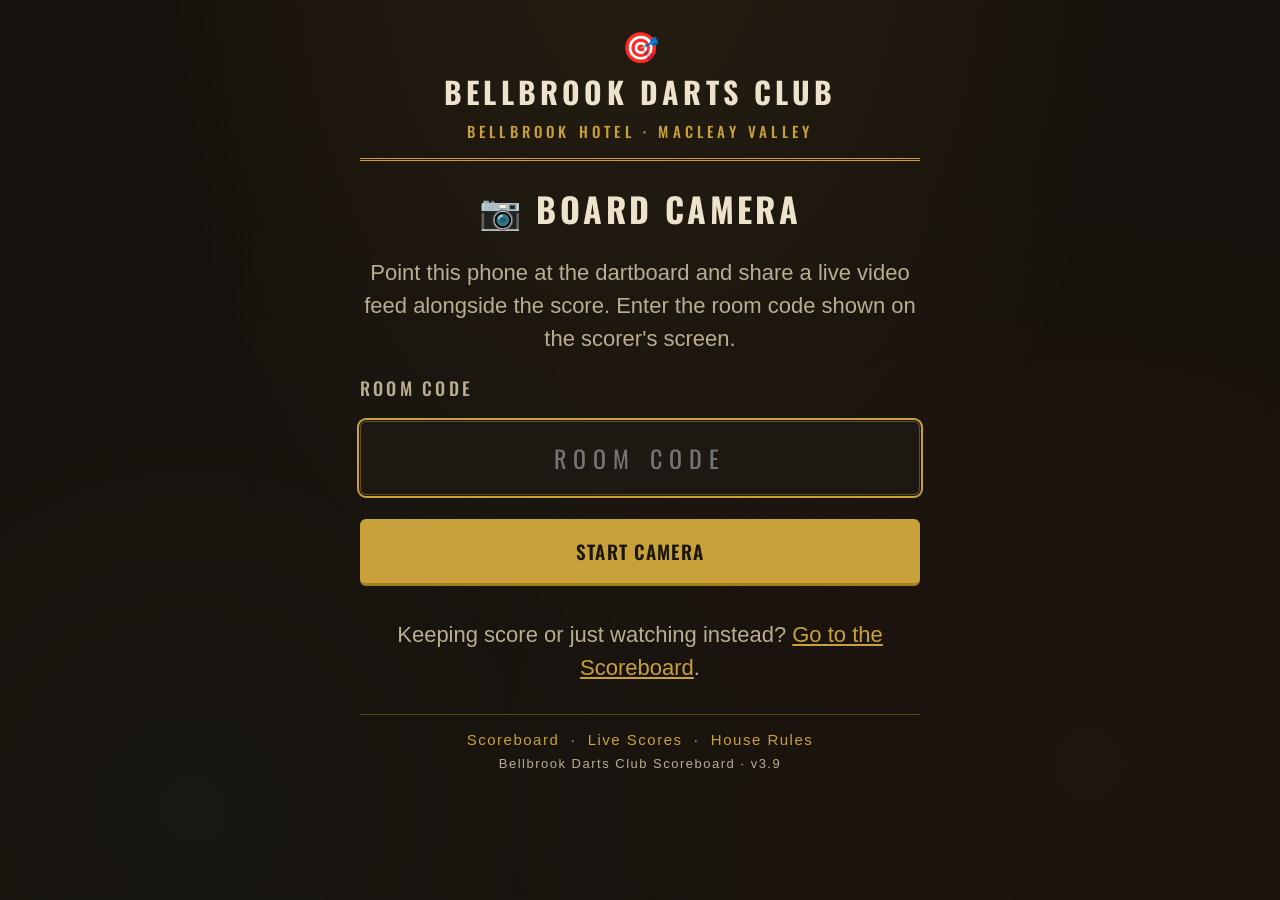
==== camera.html @ ba255c6f "Add pinch-to-zoom on the board camera video (v3.9) Spectators watching the live camera feed can now " ====
<!DOCTYPE html>
<html lang="en">
<head>
    <meta charset="UTF-8">
    <meta name="viewport" content="width=device-width, initial-scale=1.0">
    <title>Board Camera — Bellbrook Darts Club</title>
    <link rel="preconnect" href="https://fonts.googleapis.com">
    <link rel="preconnect" href="https://fonts.gstatic.com" crossorigin>
    <link href="https://fonts.googleapis.com/css2?family=Oswald:wght@500;600;700&display=swap" rel="stylesheet">
    <style>
        :root {
            --timber: #17120d;
            --walnut: #262019;
            --walnut-deep: #1d1812;
            --chalk: #ede3cc;
            --chalk-dim: #b9ad92;
            --brass: #c9a13b;
            --brass-deep: #a37f24;
            --board-red: #b23a2e;
            --board-green: #2f6e4f;
            --board-green-deep: #24543d;
            --display: 'Oswald', 'Arial Narrow', system-ui, sans-serif;
            --body: -apple-system, BlinkMacSystemFont, 'Segoe UI', Arial, sans-serif;
        }

        * { margin: 0; padding: 0; box-sizing: border-box; }

        body {
            font-family: var(--body);
            background: var(--timber);
            background-image:
                radial-gradient(ellipse at 50% -10%, rgba(201, 161, 59, 0.08) 0%, transparent 55%),
                radial-gradient(circle at 15% 90%, rgba(47, 110, 79, 0.05) 0%, transparent 45%),
                radial-gradient(circle at 85% 85%, rgba(178, 58, 46, 0.05) 0%, transparent 45%);
            background-attachment: fixed;
            color: var(--chalk);
            min-height: 100vh;
            padding: 15px;
            font-size: 22px;
        }

        .club-header {
            text-align: center;
            padding: 18px 10px 16px;
            margin: 0 auto 10px;
            border-bottom: 3px double var(--brass);
            max-width: 560px;
        }

        .club-header .club-mark { font-size: 30px; line-height: 1; margin-bottom: 6px; }

        .club-header .club-name {
            font-family: var(--display);
            font-weight: 700;
            font-size: 30px;
            letter-spacing: 0.14em;
            text-transform: uppercase;
        }

        .club-header .club-sub {
            font-family: var(--display);
            font-weight: 500;
            font-size: 15px;
            letter-spacing: 0.28em;
            text-transform: uppercase;
            color: var(--brass);
            margin-top: 6px;
        }

        main { max-width: 560px; margin: 0 auto; }

        h1 {
            text-align: center;
            margin: 22px 0;
            font-family: var(--display);
            font-weight: 700;
            font-size: 34px;
            letter-spacing: 0.1em;
            text-transform: uppercase;
        }

        .setup-note {
            text-align: center;
            color: var(--chalk-dim);
            margin: 20px 0;
            line-height: 1.5;
        }

        .label {
            font-family: var(--display);
            font-weight: 500;
            font-size: 18px;
            letter-spacing: 0.18em;
            text-transform: uppercase;
            color: var(--chalk-dim);
            margin-bottom: 8px;
        }

        input {
            width: 100%;
            padding: 18px;
            font-size: 24px;
            font-family: var(--display);
            letter-spacing: 0.3em;
            text-align: center;
            text-transform: uppercase;
            border: 1px solid rgba(201, 161, 59, 0.4);
            background: var(--walnut-deep);
            color: var(--chalk);
            border-radius: 6px;
            margin: 12px 0;
        }

        input:focus { outline: 2px solid var(--brass); outline-offset: 1px; }

        button {
            background: var(--brass);
            color: #1c1608;
            border: none;
            border-bottom: 3px solid var(--brass-deep);
            padding: 18px 24px;
            font-family: var(--display);
            font-size: 19px;
            font-weight: 600;
            letter-spacing: 0.06em;
            text-transform: uppercase;
            border-radius: 6px;
            cursor: pointer;
            width: 100%;
            margin: 12px 0;
        }

        button:active { background: var(--brass-deep); }
        button:disabled { background: var(--walnut-deep); color: #6e6653; border-bottom-color: #33291d; cursor: not-allowed; }

        button.ghost {
            background: var(--walnut);
            color: var(--chalk);
            border: 1px solid rgba(201, 161, 59, 0.4);
            border-bottom: 3px solid rgba(201, 161, 59, 0.4);
        }

        button.danger { background: var(--board-red); color: var(--chalk); border-bottom-color: #8e2c22; }

        .message {
            background: var(--board-red);
            color: var(--chalk);
            padding: 15px;
            border-radius: 6px;
            margin: 15px 0;
            text-align: center;
            font-weight: 600;
        }

        .message.success { background: var(--board-green); }

        .cam-preview {
            width: 100%;
            border-radius: 8px;
            border: 2px solid var(--brass);
            background: #000;
            margin: 15px 0;
            display: block;
        }

        .cam-status {
            text-align: center;
            font-family: var(--display);
            font-weight: 600;
            letter-spacing: 0.1em;
            text-transform: uppercase;
            margin: 10px 0;
            color: var(--chalk-dim);
        }

        .cam-status.live { color: var(--board-green); }

        .viewer-count {
            text-align: center;
            color: var(--chalk-dim);
            margin: 6px 0 16px;
            font-size: 18px;
        }

        .club-footer {
            text-align: center;
            max-width: 560px;
            margin: 30px auto 10px;
            padding-top: 16px;
            border-top: 1px solid rgba(201, 161, 59, 0.35);
            font-size: 15px;
            letter-spacing: 0.1em;
            color: var(--chalk-dim);
        }

        .club-footer a { color: var(--brass); text-decoration: none; }
    </style>
</head>
<body>

<header class="club-header">
    <div class="club-mark">🎯</div>
    <div class="club-name">Bellbrook Darts Club</div>
    <div class="club-sub">Bellbrook Hotel · Macleay Valley</div>
</header>

<main>

<h1>📷 Board Camera</h1>

<!-- Join screen -->
<div id="joinScreen">
    <p class="setup-note">Point this phone at the dartboard and share a live video feed alongside the score. Enter the room code shown on the scorer's screen.</p>

    <div class="label">Room Code</div>
    <input type="text" id="roomInput" placeholder="ROOM CODE" maxlength="5" autocapitalize="characters" autofocus
           onkeypress="if(event.key==='Enter') startCamera()">

    <button onclick="startCamera()" id="startCameraBtn">Start Camera</button>
    <div id="joinError"></div>
    <p class="setup-note">Keeping score or just watching instead? <a href="index.html" style="color: #c9a13b;">Go to the Scoreboard</a>.</p>
</div>

<!-- Live camera screen -->
<div id="liveCameraScreen" style="display: none;">
    <div class="cam-status" id="camStatus">Connecting…</div>
    <video id="camPreview" class="cam-preview" muted autoplay playsinline></video>
    <div class="viewer-count" id="viewerCount"></div>
    <p class="setup-note" id="wakeLockNote" style="display: none;">Keep this screen on and this tab open for the feed to keep streaming.</p>
    <button class="danger" onclick="stopCamera()">Stop Camera</button>
</div>

</main>

<footer class="club-footer">
    <a href="index.html">Scoreboard</a> &nbsp;·&nbsp; <a href="live.html">Live Scores</a> &nbsp;·&nbsp; <a href="rules.html">House Rules</a>
    <div style="margin-top: 8px; font-size: 13px;">Bellbrook Darts Club Scoreboard · v3.9</div>
</footer>

<script>
const LIVE_BROKERS = [
    'wss://broker.emqx.io:8084/mqtt',
    'wss://broker.hivemq.com:8884/mqtt',
    'wss://test.mosquitto.org:8081/mqtt'
];

function signalTopic(room) {
    return `bellbrook-darts-club/${room}/signal`;
}

function makeDeviceId() {
    if (window.crypto && crypto.randomUUID) return crypto.randomUUID();
    return 'dev-' + Math.random().toString(36).slice(2) + Date.now().toString(36);
}

let cameraShare = {
    active: false,
    room: null,
    deviceId: makeDeviceId(),
    clients: [],
    stream: null,
    peers: new Map(),   // viewerId -> { pc, connectedAt }
    heartbeatTimer: null,
    pruneTimer: null,
    wakeLock: null
};

function loadMqttLib() {
    return new Promise((resolve, reject) => {
        if (window.mqtt) { resolve(); return; }
        const s = document.createElement('script');
        s.src = 'https://unpkg.com/mqtt@5/dist/mqtt.min.js';
        s.onload = () => resolve();
        s.onerror = () => reject(new Error('Could not load the live-sharing library.'));
        document.head.appendChild(s);
    });
}

function showJoinError(msg) {
    document.getElementById('joinError').innerHTML = msg ? `<div class="message">${msg}</div>` : '';
}

let remoteCameraSeen = null;

async function startCamera() {
    const room = document.getElementById('roomInput').value.trim().toUpperCase();
    if (room.length < 4) { showJoinError("Enter the room code shown on the scorer's screen."); return; }

    showJoinError('');
    const btn = document.getElementById('startCameraBtn');
    btn.disabled = true;
    btn.textContent = 'Requesting camera…';

    let stream;
    try {
        stream = await requestCameraStream();
    } catch (err) {
        showJoinError(cameraErrorMessage(err));
        btn.disabled = false;
        btn.textContent = 'Start Camera';
        return;
    }

    cameraShare.room = room;
    cameraShare.stream = stream;

    document.getElementById('camPreview').srcObject = stream;
    document.getElementById('joinScreen').style.display = 'none';
    document.getElementById('liveCameraScreen').style.display = 'block';
    document.getElementById('camStatus').textContent = 'Checking for another camera…';

    try {
        await connectSignaling(room);
    } catch (err) {
        document.getElementById('camStatus').textContent = 'Could not connect. Check your internet connection and try again.';
        return;
    }

    const existing = await waitForExistingCamera(2500);
    if (existing) {
        teardownCamera();
        document.getElementById('joinScreen').style.display = 'block';
        document.getElementById('liveCameraScreen').style.display = 'none';
        btn.disabled = false;
        btn.textContent = 'Start Camera';
        showJoinError('A board camera is already active for this room.');
        return;
    }

    cameraShare.active = true;
    const statusEl = document.getElementById('camStatus');
    statusEl.textContent = 'Camera live';
    statusEl.classList.add('live');
    updateViewerCount();

    publishSignal({ type: 'camera-here' }, { retain: true });
    cameraShare.heartbeatTimer = setInterval(() => {
        publishSignal({ type: 'camera-here' }, { retain: true });
    }, 5000);
    cameraShare.pruneTimer = setInterval(prunePeers, 4000);

    requestWakeLock();
    document.addEventListener('visibilitychange', onVisibilityChange);
}

async function requestCameraStream() {
    const constraints = {
        video: {
            facingMode: { ideal: 'environment' },
            width: { ideal: 1280 },
            height: { ideal: 720 },
            frameRate: { ideal: 24 }
        },
        audio: false
    };
    try {
        return await navigator.mediaDevices.getUserMedia(constraints);
    } catch (err) {
        if (err.name === 'OverconstrainedError') {
            return await navigator.mediaDevices.getUserMedia({ video: true, audio: false });
        }
        throw err;
    }
}

function cameraErrorMessage(err) {
    switch (err.name) {
        case 'NotAllowedError': return 'Camera permission was denied. Allow camera access for this site and try again.';
        case 'NotFoundError': return 'No camera was found on this device.';
        case 'NotReadableError': return 'The camera is already in use by another app. Close it and try again.';
        default: return 'Could not start the camera. Try again.';
    }
}

function connectSignaling(room) {
    return loadMqttLib().then(() => new Promise((resolve, reject) => {
        let resolved = false;
        const topic = signalTopic(room);
        LIVE_BROKERS.forEach(url => {
            try {
                const client = window.mqtt.connect(url, { connectTimeout: 9000, reconnectPeriod: 5000 });
                client.on('connect', () => {
                    client.subscribe(topic, { qos: 1 });
                    if (!resolved) { resolved = true; resolve(); }
                });
                client.on('message', (t, payload) => {
                    if (t === topic) handleSignalMessage(payload.toString());
                });
                cameraShare.clients.push(client);
            } catch (e) { /* other brokers may still work */ }
        });
        setTimeout(() => { if (!resolved) reject(new Error('timeout')); }, 9000);
    }));
}

function waitForExistingCamera(ms) {
    remoteCameraSeen = null;
    return new Promise(resolve => setTimeout(() => resolve(remoteCameraSeen), ms));
}

function publishSignal(fields, opts) {
    opts = opts || {};
    if (!cameraShare.room) return;
    const msg = Object.assign({ v: 1, from: cameraShare.deviceId, to: null, ts: Date.now() }, fields);
    const payload = JSON.stringify(msg);
    const topic = signalTopic(cameraShare.room);
    cameraShare.clients.forEach(c => {
        if (c.connected) c.publish(topic, payload, { retain: !!opts.retain, qos: opts.qos != null ? opts.qos : 0 });
    });
}

function handleSignalMessage(raw) {
    let msg;
    try { msg = JSON.parse(raw); } catch (e) { return; }
    if (!msg || msg.from === cameraShare.deviceId) return; // ignore self-echo (multi-broker + own traffic)

    if (msg.type === 'camera-here') {
        remoteCameraSeen = { id: msg.from, ts: msg.ts || Date.now() };
        return;
    }
    if (msg.type === 'viewer-here') {
        if (cameraShare.active) ensurePeerFor(msg.from);
        return;
    }
    if (msg.type === 'answer' && msg.to === cameraShare.deviceId) {
        handleAnswer(msg);
    }
}

async function ensurePeerFor(viewerId) {
    if (cameraShare.peers.has(viewerId)) return; // idempotent: dedupe repeated viewer-here / multi-broker echoes
    const peerEntry = { pc: null, connectedAt: null };
    cameraShare.peers.set(viewerId, peerEntry);

    const pc = new RTCPeerConnection({ iceServers: [{ urls: 'stun:stun.l.google.com:19302' }] });
    peerEntry.pc = pc;

    cameraShare.stream.getTracks().forEach(track => pc.addTrack(track, cameraShare.stream));

    pc.onconnectionstatechange = () => {
        if (pc.connectionState === 'connected') {
            peerEntry.connectedAt = Date.now();
        }
        updateViewerCount();
    };

    const offer = await pc.createOffer();
    await pc.setLocalDescription(offer);
    await waitForIceGathering(pc, 3500);

    publishSignal({ type: 'offer', to: viewerId, sdp: pc.localDescription.sdp }, { qos: 1 });
}

function waitForIceGathering(pc, timeoutMs) {
    if (pc.iceGatheringState === 'complete') return Promise.resolve();
    return new Promise(resolve => {
        let done = false;
        const finish = () => {
            if (done) return;
            done = true;
            pc.removeEventListener('icegatheringstatechange', check);
            resolve();
        };
        const check = () => { if (pc.iceGatheringState === 'complete') finish(); };
        pc.addEventListener('icegatheringstatechange', check);
        setTimeout(finish, timeoutMs);
    });
}

async function handleAnswer(msg) {
    const entry = cameraShare.peers.get(msg.from);
    if (!entry || !entry.pc) return;
    if (entry.pc.signalingState !== 'have-local-offer') return; // dedupe: already answered / stale
    await entry.pc.setRemoteDescription({ type: 'answer', sdp: msg.sdp });
}

function prunePeers() {
    cameraShare.peers.forEach((entry, viewerId) => {
        if (!entry.pc) return;
        const state = entry.pc.connectionState;
        if (state === 'failed' || state === 'closed') {
            entry.pc.close();
            cameraShare.peers.delete(viewerId);
            updateViewerCount();
        }
    });
}

function updateViewerCount() {
    const n = Array.from(cameraShare.peers.values()).filter(e => e.pc && e.pc.connectionState === 'connected').length;
    document.getElementById('viewerCount').textContent = n === 0 ? 'No one watching yet' : `${n} viewer${n === 1 ? '' : 's'} watching`;
}

async function requestWakeLock() {
    if (!('wakeLock' in navigator)) {
        document.getElementById('wakeLockNote').style.display = 'block';
        return;
    }
    try {
        cameraShare.wakeLock = await navigator.wakeLock.request('screen');
    } catch (e) {
        document.getElementById('wakeLockNote').style.display = 'block';
    }
}

function onVisibilityChange() {
    if (document.visibilityState === 'visible' && cameraShare.active) requestWakeLock();
}

function teardownCamera() {
    if (cameraShare.heartbeatTimer) clearInterval(cameraShare.heartbeatTimer);
    if (cameraShare.pruneTimer) clearInterval(cameraShare.pruneTimer);
    cameraShare.heartbeatTimer = null;
    cameraShare.pruneTimer = null;

    cameraShare.peers.forEach(entry => entry.pc && entry.pc.close());
    cameraShare.peers.clear();

    if (cameraShare.stream) {
        cameraShare.stream.getTracks().forEach(t => t.stop());
        cameraShare.stream = null;
    }

    cameraShare.clients.forEach(c => { try { c.end(true); } catch (e) {} });
    cameraShare.clients = [];

    if (cameraShare.wakeLock) {
        cameraShare.wakeLock.release().catch(() => {});
        cameraShare.wakeLock = null;
    }
    document.removeEventListener('visibilitychange', onVisibilityChange);

    const preview = document.getElementById('camPreview');
    if (preview) preview.srcObject = null;
}

function stopCamera() {
    if (cameraShare.active) {
        publishSignal({ type: 'camera-gone' }, { retain: true });
    }
    cameraShare.active = false;
    teardownCamera();

    document.getElementById('camStatus').classList.remove('live');
    document.getElementById('joinScreen').style.display = 'block';
    document.getElementById('liveCameraScreen').style.display = 'none';

    const btn = document.getElementById('startCameraBtn');
    btn.disabled = false;
    btn.textContent = 'Start Camera';
}

window.addEventListener('pagehide', () => {
    if (cameraShare.active) {
        publishSignal({ type: 'camera-gone' }, { retain: true });
    }
});

const prefillRoom = new URLSearchParams(location.search).get('room');
if (prefillRoom) document.getElementById('roomInput').value = prefillRoom.toUpperCase();
</script>
</body>
</html>
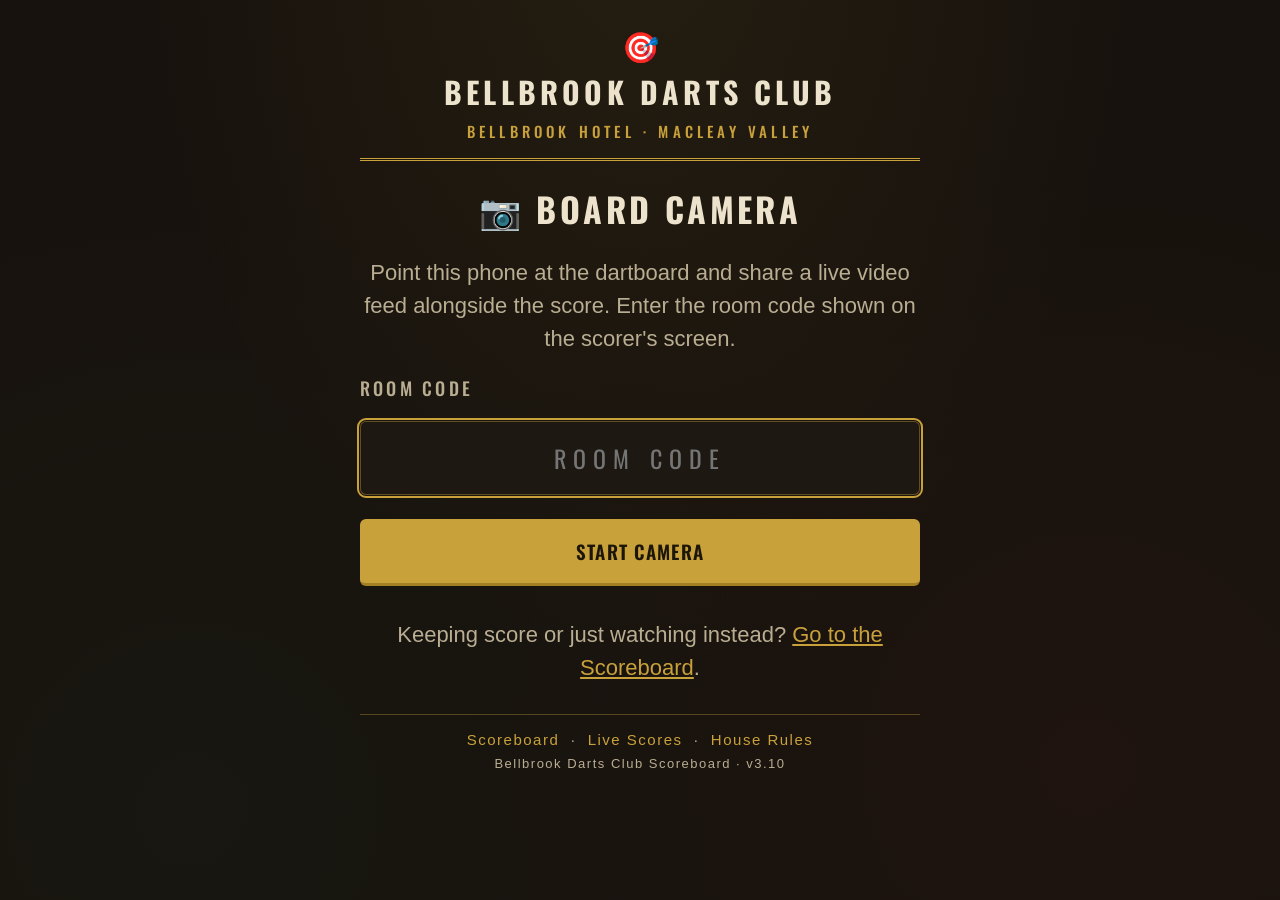
==== commit 1aaf341b: "Add a "Remember this name" checkbox for adding players (v3.10) Fixes a real bug: typing a name alway" ====
--- a/camera.html
+++ b/camera.html
@@ -234,7 +234,7 @@
 
 <footer class="club-footer">
     <a href="index.html">Scoreboard</a> &nbsp;·&nbsp; <a href="live.html">Live Scores</a> &nbsp;·&nbsp; <a href="rules.html">House Rules</a>
-    <div style="margin-top: 8px; font-size: 13px;">Bellbrook Darts Club Scoreboard · v3.9</div>
+    <div style="margin-top: 8px; font-size: 13px;">Bellbrook Darts Club Scoreboard · v3.10</div>
 </footer>
 
 <script>
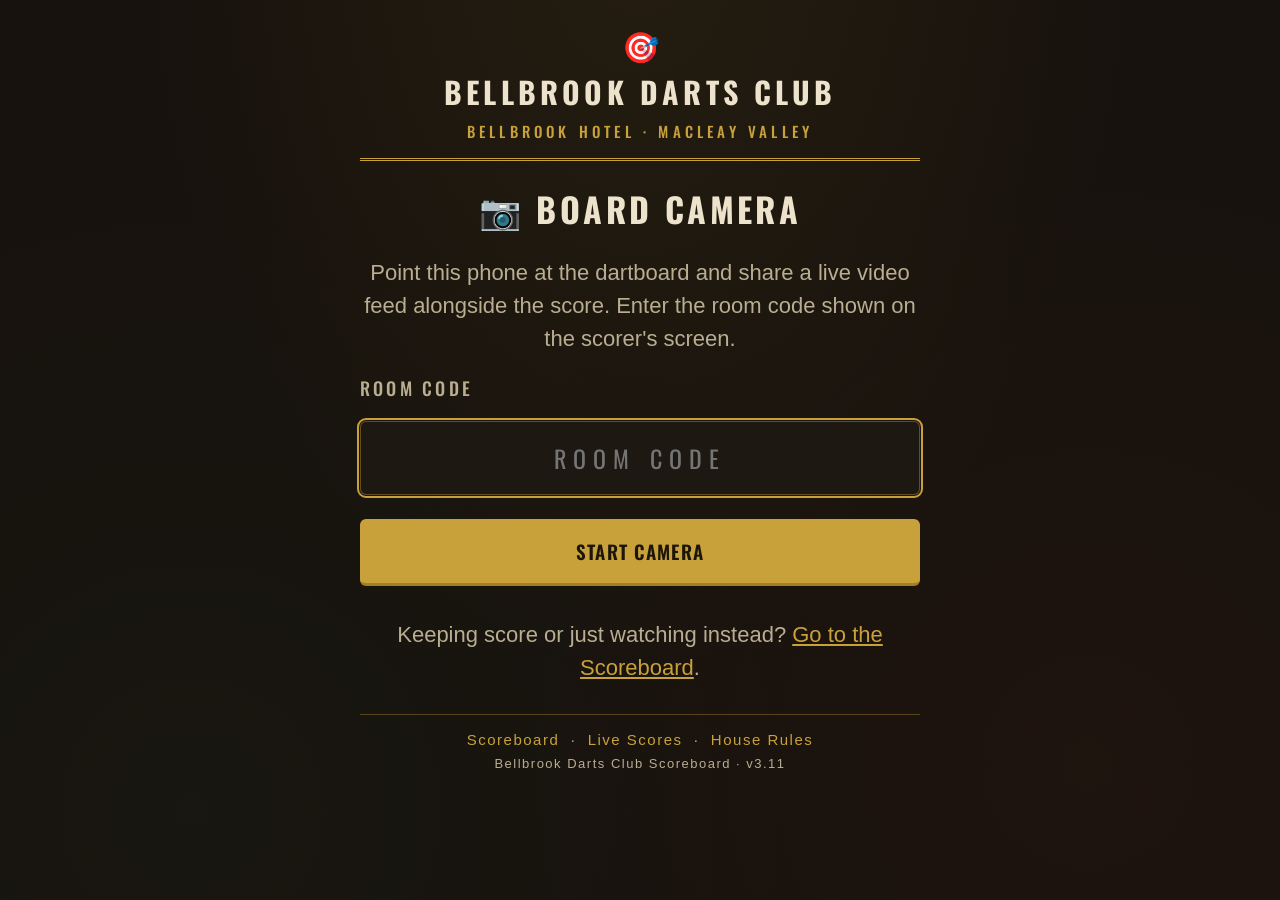
==== commit 4a95ed00: "Bring back a Delete button on the Club Roster (v3.11) Reverses the v3.7 decision to make the roster " ====
--- a/camera.html
+++ b/camera.html
@@ -234,7 +234,7 @@
 
 <footer class="club-footer">
     <a href="index.html">Scoreboard</a> &nbsp;·&nbsp; <a href="live.html">Live Scores</a> &nbsp;·&nbsp; <a href="rules.html">House Rules</a>
-    <div style="margin-top: 8px; font-size: 13px;">Bellbrook Darts Club Scoreboard · v3.10</div>
+    <div style="margin-top: 8px; font-size: 13px;">Bellbrook Darts Club Scoreboard · v3.11</div>
 </footer>
 
 <script>
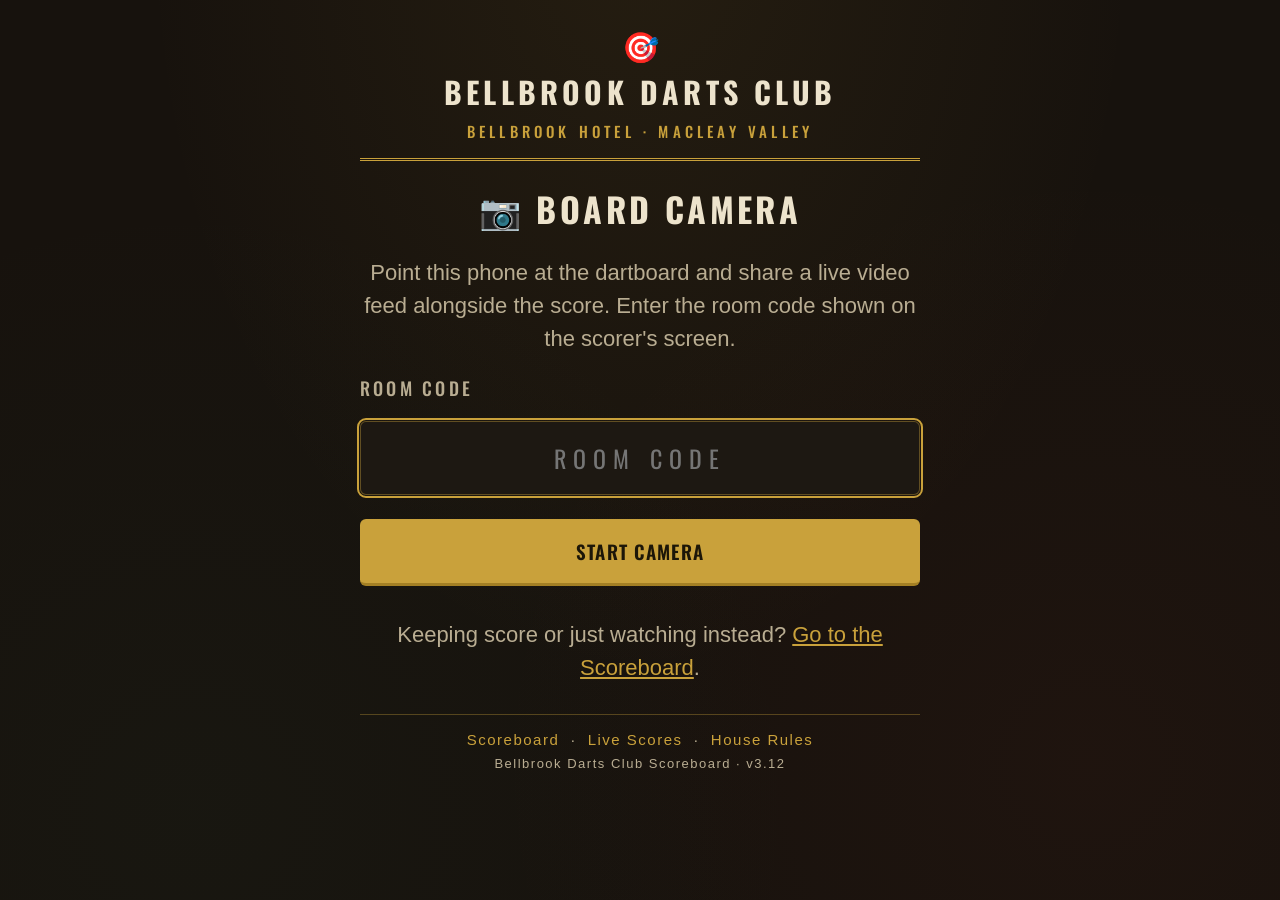
==== commit 51d050dd: "v3.12: Add Swap Sides button to dual-board live viewer Lets a spectator watching two boards flip whi" ====
--- a/camera.html
+++ b/camera.html
@@ -234,7 +234,7 @@
 
 <footer class="club-footer">
     <a href="index.html">Scoreboard</a> &nbsp;·&nbsp; <a href="live.html">Live Scores</a> &nbsp;·&nbsp; <a href="rules.html">House Rules</a>
-    <div style="margin-top: 8px; font-size: 13px;">Bellbrook Darts Club Scoreboard · v3.11</div>
+    <div style="margin-top: 8px; font-size: 13px;">Bellbrook Darts Club Scoreboard · v3.12</div>
 </footer>
 
 <script>
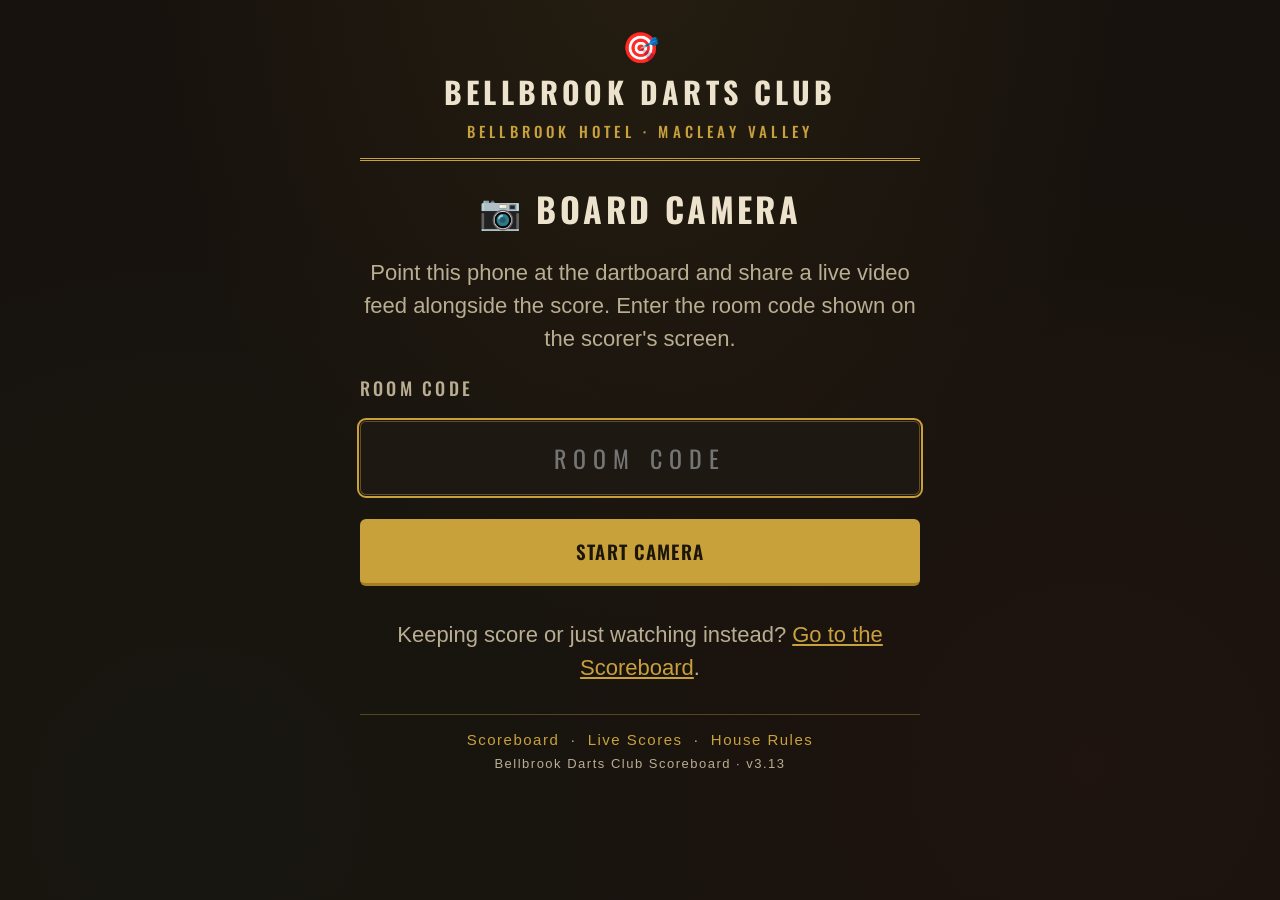
==== commit d92a7fef: "v3.13: Let a viewer reconnect a single board with a new room code If the scorer's device disconnects" ====
--- a/camera.html
+++ b/camera.html
@@ -234,7 +234,7 @@
 
 <footer class="club-footer">
     <a href="index.html">Scoreboard</a> &nbsp;·&nbsp; <a href="live.html">Live Scores</a> &nbsp;·&nbsp; <a href="rules.html">House Rules</a>
-    <div style="margin-top: 8px; font-size: 13px;">Bellbrook Darts Club Scoreboard · v3.12</div>
+    <div style="margin-top: 8px; font-size: 13px;">Bellbrook Darts Club Scoreboard · v3.13</div>
 </footer>
 
 <script>
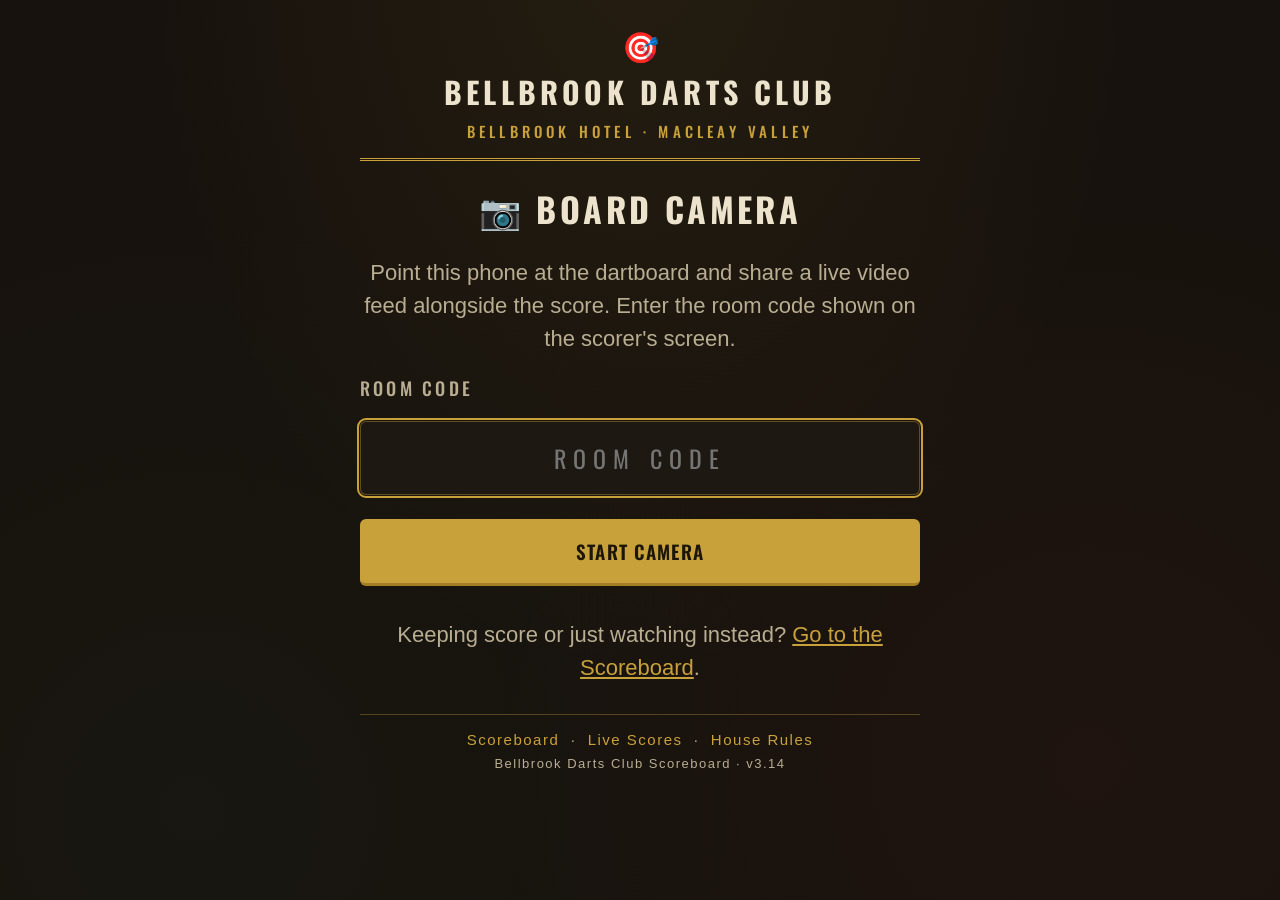
==== commit 7bfa7895: "v3.14: Restrict league scoring to Wednesday 5:30-7:30 PM Practice Mode required remembering to toggl" ====
--- a/camera.html
+++ b/camera.html
@@ -234,7 +234,7 @@
 
 <footer class="club-footer">
     <a href="index.html">Scoreboard</a> &nbsp;·&nbsp; <a href="live.html">Live Scores</a> &nbsp;·&nbsp; <a href="rules.html">House Rules</a>
-    <div style="margin-top: 8px; font-size: 13px;">Bellbrook Darts Club Scoreboard · v3.13</div>
+    <div style="margin-top: 8px; font-size: 13px;">Bellbrook Darts Club Scoreboard · v3.14</div>
 </footer>
 
 <script>
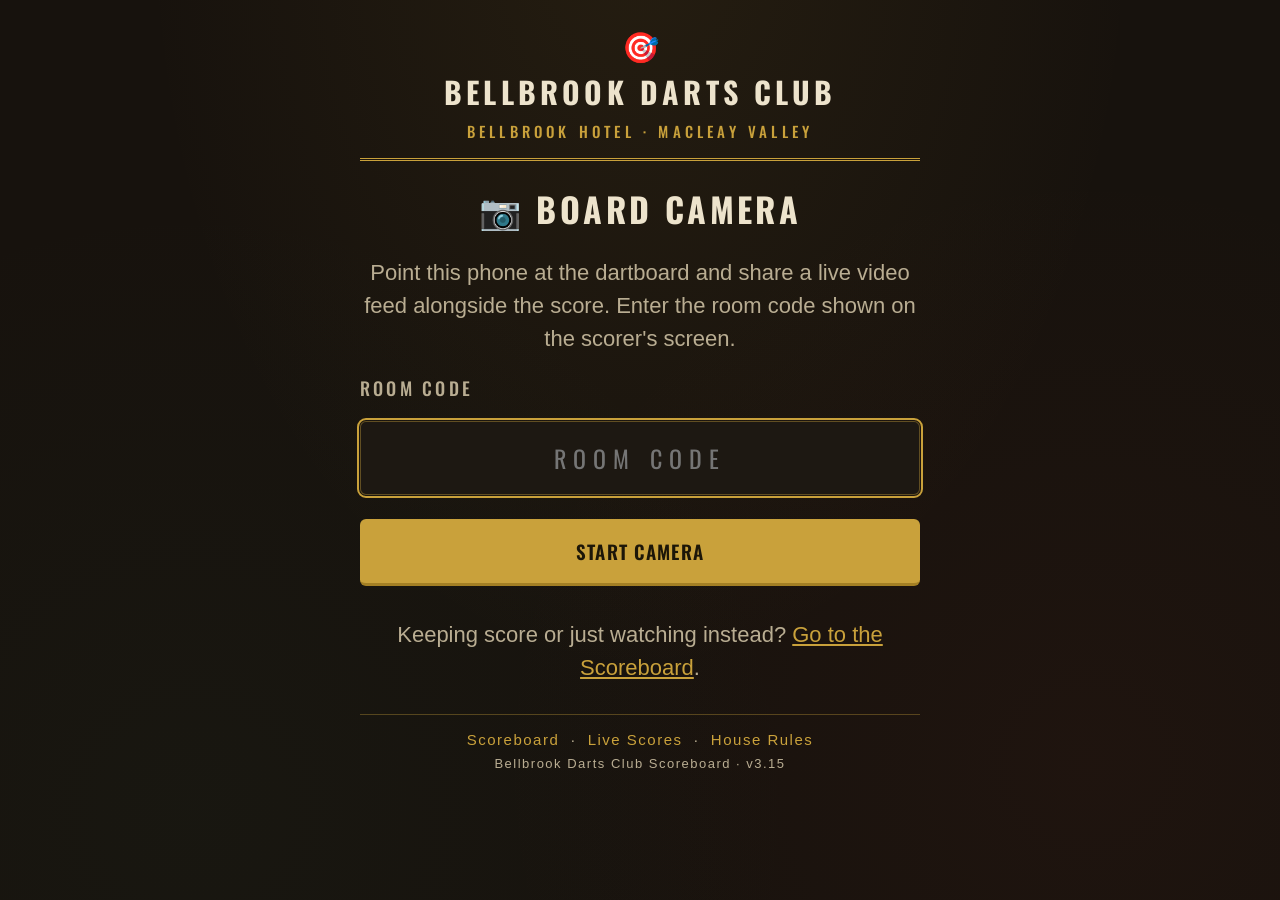
==== commit b885ff26: "v3.15: Replace rigid 7:30 cutoff with manual Night Finished + countdown The fixed Wednesday 5:30-7:3" ====
--- a/camera.html
+++ b/camera.html
@@ -234,7 +234,7 @@
 
 <footer class="club-footer">
     <a href="index.html">Scoreboard</a> &nbsp;·&nbsp; <a href="live.html">Live Scores</a> &nbsp;·&nbsp; <a href="rules.html">House Rules</a>
-    <div style="margin-top: 8px; font-size: 13px;">Bellbrook Darts Club Scoreboard · v3.14</div>
+    <div style="margin-top: 8px; font-size: 13px;">Bellbrook Darts Club Scoreboard · v3.15</div>
 </footer>
 
 <script>
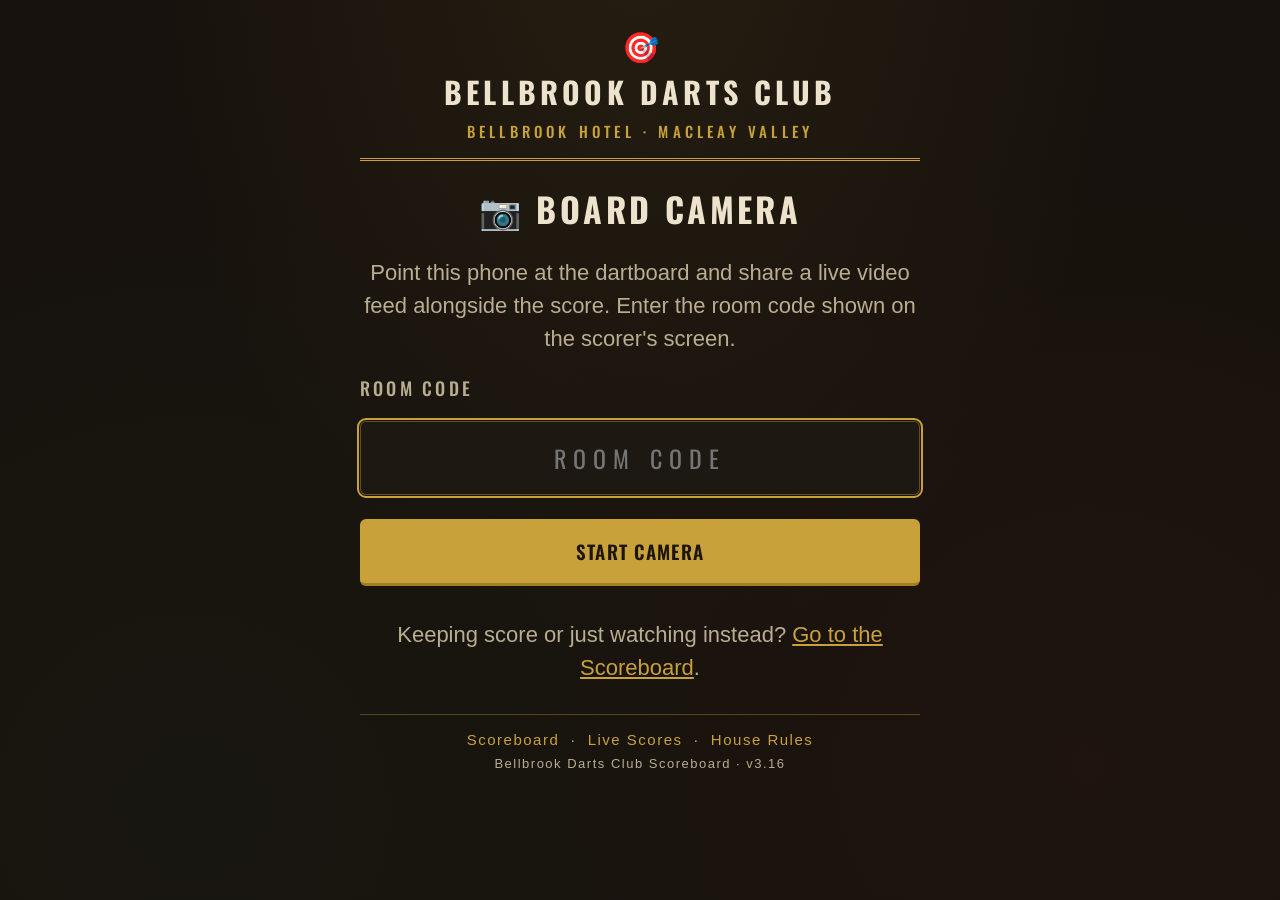
==== commit 8cab901f: "v3.16: Move league window open time to 5:15 PM Gives everyone 15 minutes to get set up before actual" ====
--- a/camera.html
+++ b/camera.html
@@ -234,7 +234,7 @@
 
 <footer class="club-footer">
     <a href="index.html">Scoreboard</a> &nbsp;·&nbsp; <a href="live.html">Live Scores</a> &nbsp;·&nbsp; <a href="rules.html">House Rules</a>
-    <div style="margin-top: 8px; font-size: 13px;">Bellbrook Darts Club Scoreboard · v3.15</div>
+    <div style="margin-top: 8px; font-size: 13px;">Bellbrook Darts Club Scoreboard · v3.16</div>
 </footer>
 
 <script>
